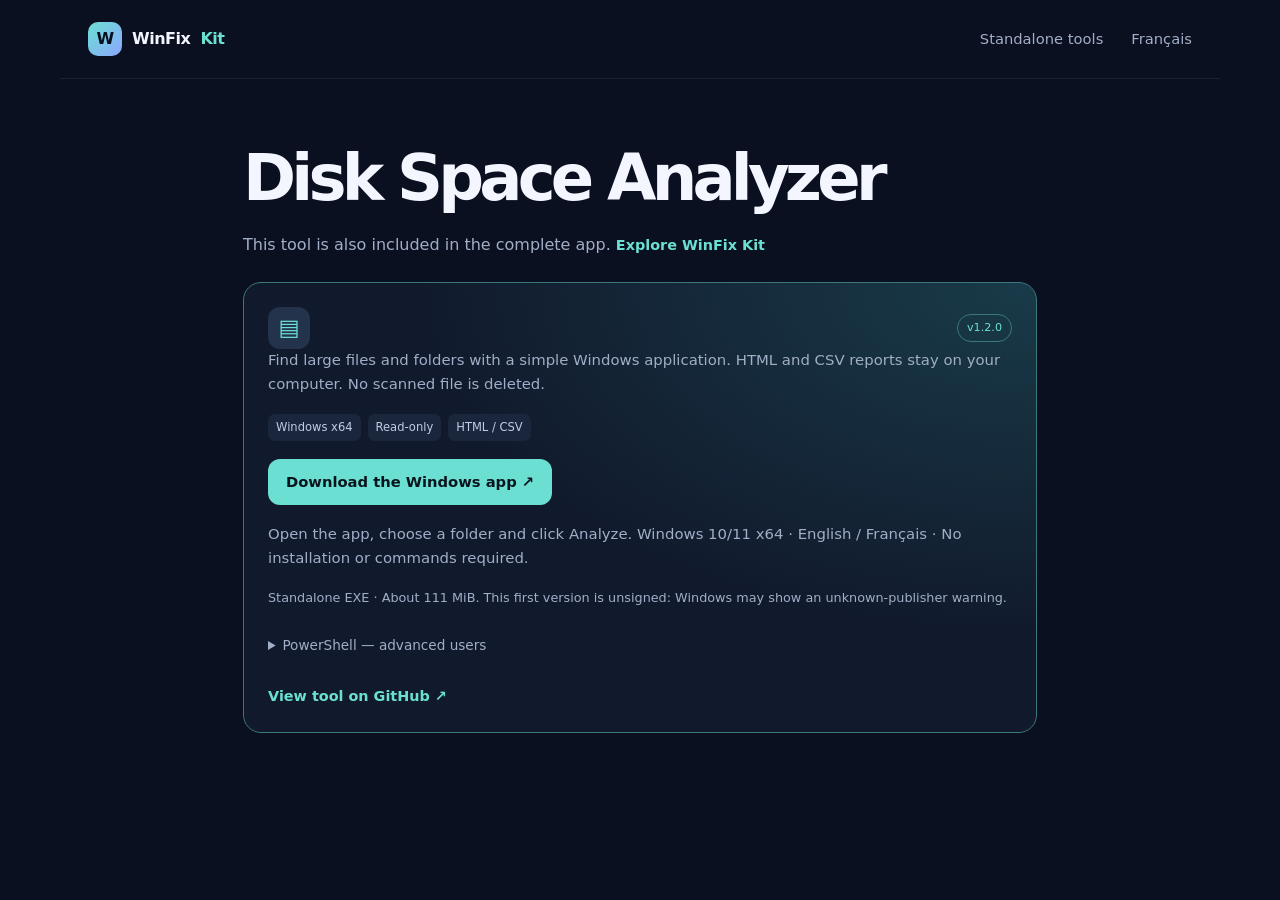
==== disk-space-analyzer/index.html @ ca85877c "Present WinFix Kit and its standalone tools" ====
<!doctype html>
<html lang="en">
<head>
  <meta charset="utf-8">
  <meta name="viewport" content="width=device-width, initial-scale=1">
  <meta name="description" content="Disk Space Analyzer — standalone Windows app and PowerShell version.">
  <meta name="theme-color" content="#0b1020">
  <title>Disk Space Analyzer — WinFix Kit</title>
  <link rel="canonical" href="https://drakkenworld.github.io/winfix-kit-site/disk-space-analyzer/">
  <link rel="alternate" hreflang="en" href="https://drakkenworld.github.io/winfix-kit-site/disk-space-analyzer/">
  <link rel="alternate" hreflang="fr" href="https://drakkenworld.github.io/winfix-kit-site/fr/analyseur-disque/">
  <link rel="stylesheet" href="../assets/css/styles.css">
</head>
<body>
  <header class="site-header">
    <a class="brand" href="../"><span class="brand-mark" aria-hidden="true">W</span> WinFix <strong>Kit</strong></a>
    <nav aria-label="Main navigation">
      <a href="../#tools">Standalone tools</a>
      <a href="../fr/analyseur-disque/" lang="fr" hreflang="fr">Français</a>
    </nav>
  </header>
  <main class="section standalone-detail">
    <h1>Disk Space Analyzer</h1>
    <p class="detail-intro">This tool is also included in the complete app. <a class="text-link" href="../#winfix-kit">Explore WinFix Kit</a></p>
        <article class="tool-card featured">
          <div class="card-top"><span class="tool-icon">▤</span><span class="pill pill-ready">v1.2.0</span></div>
          <p>Find large files and folders with a simple Windows application. HTML and CSV reports stay on your computer. No scanned file is deleted.</p>
          <div class="tag-row"><span>Windows x64</span><span>Read-only</span><span>HTML / CSV</span></div>
          <a class="button button-primary" href="https://github.com/DrakkenWorld/winfix-disk-space-analyzer/releases/latest/download/WinFix-DiskSpaceAnalyzer-Windows-x64.exe">Download the Windows app ↗</a>
          <p>Open the app, choose a folder and click Analyze. Windows 10/11 x64 · English / Français · No installation or commands required.</p>
          <p class="download-note">Standalone EXE · About 111 MiB. This first version is unsigned: Windows may show an unknown-publisher warning.</p>
          <details class="advanced-download"><summary>PowerShell — advanced users</summary>
            <p><a class="text-link" href="https://github.com/DrakkenWorld/winfix-disk-space-analyzer/releases/latest/download/WinFix-DiskSpaceAnalyzer.ps1">Download the PowerShell script</a> · Windows PowerShell 5.1 or PowerShell 7.</p>
            <pre class="usage"><code>.\WinFix-DiskSpaceAnalyzer.ps1 -Path "$env:USERPROFILE\Documents" -Language en</code></pre>
          </details>
          <a class="text-link" href="https://github.com/DrakkenWorld/winfix-disk-space-analyzer" target="_blank" rel="noreferrer">View tool on GitHub ↗</a>
        </article>
  </main>
</body>
</html>
---- assets/css/styles.css ----
:root {
  color-scheme: dark;
  --bg: #0b1020;
  --surface: #111a2d;
  --surface-raised: #151f35;
  --border: #26334d;
  --text: #f3f6ff;
  --muted: #a1aec7;
  --accent: #6be0d2;
  --accent-2: #8ba7ff;
  --radius: 18px;
  font-family: Inter, ui-sans-serif, system-ui, -apple-system, BlinkMacSystemFont, "Segoe UI", sans-serif;
}
* { box-sizing: border-box; }
html { scroll-behavior: smooth; }
body { margin: 0; background: var(--bg); color: var(--text); line-height: 1.6; }
a { color: inherit; text-decoration: none; }
a:focus-visible { outline: 2px solid var(--accent); outline-offset: 4px; }
.site-header, .site-footer { max-width: 1160px; margin: auto; padding: 22px 28px; display: flex; align-items: center; justify-content: space-between; gap: 24px; }
.site-header { border-bottom: 1px solid rgba(255,255,255,.07); }
.brand { display: inline-flex; align-items: center; gap: 10px; font-weight: 650; letter-spacing: -.03em; }
.brand strong { color: var(--accent); }
.brand-mark { display: grid; place-items: center; width: 34px; height: 34px; border-radius: 10px; color: #07111d; background: linear-gradient(135deg,var(--accent),var(--accent-2)); font-weight: 900; }
nav { display: flex; align-items: center; gap: 28px; color: var(--muted); font-size: .92rem; }
nav a:hover, .text-link:hover { color: var(--accent); }
.hero { max-width: 1160px; margin: auto; padding: 64px 28px 42px; display: grid; grid-template-columns: minmax(0,.85fr) minmax(0,1.15fr); align-items: center; gap: 36px; }
.eyebrow { color: var(--accent); font-size: .74rem; font-weight: 750; letter-spacing: .15em; }
.status-dot { display: inline-block; width: 7px; height: 7px; margin-right: 8px; border-radius: 50%; background: var(--accent); box-shadow: 0 0 14px #6be0d277; }
h1 { margin: 24px 0 20px; font-size: clamp(2.8rem, 6vw, 5.3rem); line-height: 1.05; letter-spacing: -.075em; }
.hero-actions { display: flex; flex-wrap: wrap; gap: 12px; margin-top: 30px; }
.button { display: inline-flex; align-items: center; justify-content: center; gap: 10px; min-height: 46px; padding: 0 18px; border-radius: 12px; font-weight: 700; font-size: .92rem; }
.button-primary { background: var(--accent); color: #08151e; }
.button-primary:hover { filter: brightness(1.06); }
.button-secondary { border: 1px solid var(--border); background: rgba(255,255,255,.025); }
.button-secondary:hover { border-color: var(--accent); }
.section { max-width: 1160px; margin: auto; padding: 42px 28px 100px; }
.section-heading { display: flex; align-items: end; justify-content: space-between; gap: 32px; margin-bottom: 28px; }
h2 { margin: 8px 0 0; font-size: clamp(2rem, 4vw, 3.2rem); letter-spacing: -.055em; line-height: 1.1; }
.section-heading > p { max-width: 390px; color: var(--muted); margin: 0; }
.tool-grid { display: grid; grid-template-columns: repeat(6, minmax(0, 1fr)); gap: 16px; }
.tool-card { grid-column: span 2; min-height: 280px; padding: 24px; border: 1px solid var(--border); border-radius: var(--radius); background: linear-gradient(145deg, var(--surface), #0e1627); display: flex; flex-direction: column; align-items: flex-start; }
.tool-card.featured { grid-column: span 3; border-color: #3c777b; background: radial-gradient(ellipse at 100% 0%, #193b49 0, transparent 55%), var(--surface); }
.card-top { width: 100%; display: flex; justify-content: space-between; align-items: center; gap: 10px; }
.tool-icon { display: grid; place-items: center; width: 42px; height: 42px; border-radius: 12px; background: #23334b; color: var(--accent); font-size: 1.4rem; }
.pill { border: 1px solid var(--border); border-radius: 99px; padding: 4px 9px; color: var(--muted); font-size: .7rem; }
.pill-ready { color: var(--accent); border-color: #3b777b; }
.tool-card h3 { margin: 22px 0 6px; font-size: 1.22rem; letter-spacing: -.025em; }
.tool-card p { margin: 0 0 18px; color: var(--muted); font-size: .93rem; }
.tool-card > .button + p { margin-top: 18px; }
.tool-card > .button { max-width: 100%; text-align: center; padding-top: 10px; padding-bottom: 10px; }
.tool-card .download-note { font-size: .8rem; }
.advanced-download { width: 100%; margin: 0 0 20px; }
.advanced-download summary { cursor: pointer; color: var(--muted); font-size: .85rem; padding: 8px 0; }
.advanced-download summary:focus-visible { outline: 2px solid var(--accent); outline-offset: 3px; }
.advanced-download p { margin-top: 10px; }
.tag-row { display: flex; flex-wrap: wrap; gap: 7px; margin-top: auto; margin-bottom: 18px; }
.tag-row span { padding: 4px 8px; border-radius: 7px; background: #1a263b; color: #c0cce2; font-size: .72rem; }
.text-link { color: var(--accent); font-weight: 700; font-size: .9rem; }
.muted { color: #7e8ba4; font-size: .88rem; margin-top: auto; }
.principles { padding: 90px max(28px, calc((100% - 1104px)/2)); background: #0e1627; border-block: 1px solid rgba(255,255,255,.06); }
.principles h2 { margin-bottom: 44px; }
.principle-grid { display: grid; grid-template-columns: repeat(3,1fr); gap: 34px; }
.principle-number { color: var(--accent); font-size: .8rem; font-weight: 800; }
.principle-grid h3 { margin: 12px 0 5px; }
.principle-grid p, .support p { color: var(--muted); }
.support { max-width: 1104px; margin: 18px auto 0; padding: 16px 22px; display: flex; align-items: center; justify-content: space-between; gap: 18px; border: 1px solid var(--border); border-radius: var(--radius); background: var(--surface); }
.support > div { max-width: 670px; }
.support h2 { margin: 0 0 4px; font-size: 1.12rem; }
.support p { margin: 0; font-size: .9rem; }
.support .support-note { margin-top: 4px; }
.site-footer { border-top: 1px solid rgba(255,255,255,.07); color: var(--muted); font-size: .8rem; flex-wrap: wrap; }
.site-footer p { margin: 0; }
@media (max-width: 760px) {
  .site-header { align-items: flex-start; flex-direction: column; }
  nav { gap: 18px; flex-wrap: wrap; }
  .hero { grid-template-columns: 1fr; padding-top: 36px; gap: 24px; }
  .section-heading, .support { align-items: flex-start; flex-direction: column; }
  .support { padding: 14px 16px; gap: 12px; }

  .tool-card, .tool-card.featured { grid-column: span 6; }
  .principle-grid { grid-template-columns: 1fr; gap: 22px; }
}
@media (prefers-reduced-motion: reduce) { html { scroll-behavior: auto; } }
.language-switch { display: inline-flex; gap: 9px; align-items: center; font-size: .84rem; }
.language-switch [aria-current="page"] { color: var(--text); font-weight: 700; }
.usage-label { margin-bottom: 6px !important; font-size: .82rem !important; }
.usage { width: 100%; margin: 0 0 20px; padding: 12px; background: #0b1020; border: 1px solid var(--border); border-radius: 8px; white-space: pre-wrap; overflow-wrap: anywhere; font-size: .78rem; }
.support { width: calc(100% - 56px); }
.support .support-note { font-size: .85rem; }
.support > .button { flex-shrink: 0; }

.hero-copy > p:not(.eyebrow), .app-details p, .help > p, .detail-intro { color: var(--muted); }
.hero-copy .hero-lead { color: var(--text) !important; font-size: 1.45rem; font-weight: 650; line-height: 1.3; margin: 0; }
.hero-copy h1 { margin: 10px 0 14px; }
.app-preview { margin: 0; min-width: 0; }
.app-preview img { width: 100%; height: auto; display: block; border-radius: 12px; border: 1px solid var(--border); }
.app-preview figcaption { color: var(--muted); font-size: .8rem; margin-top: 8px; }
.app-details { max-width: 1104px; width: calc(100% - 56px); margin: 0 auto; padding: 24px; display: grid; grid-template-columns: 1.15fr 1fr; gap: 30px; background: var(--surface); border: 1px solid var(--border); border-radius: var(--radius); }
.app-details h2, .app-details h3 { margin: 0; }
.app-details h2 { font-size: clamp(1.35rem, 2.6vw, 2rem); }
.app-details .release-status { color: var(--accent); font-weight: 700; margin-bottom: 0; }
.app-details p:last-child { margin-bottom: 0; }
.module-list { display: flex; flex-wrap: wrap; gap: 8px; list-style: none; padding: 0; margin-bottom: 0; }
.module-list li { background: #1a263b; color: var(--text); border-radius: 7px; padding: 4px 9px; font-size: .85rem; }
.section.standalone, .section.help { padding-bottom: 42px; }
.standalone .tool-card { min-height: 0; }
.standalone .tool-card h3 { margin-top: 0; }
.tool-actions { display: flex; flex-wrap: wrap; align-items: center; gap: 10px 16px; margin-top: auto; }
.standalone-detail { max-width: 850px; }
.standalone-detail h1 { font-size: clamp(2rem, 5.5vw, 4rem); }
.standalone-detail .tool-card { margin-top: 24px; }
.support { margin-bottom: 24px; }
@media (max-width: 760px) {
  .app-details { grid-template-columns: 1fr; gap: 18px; padding: 18px; }
}
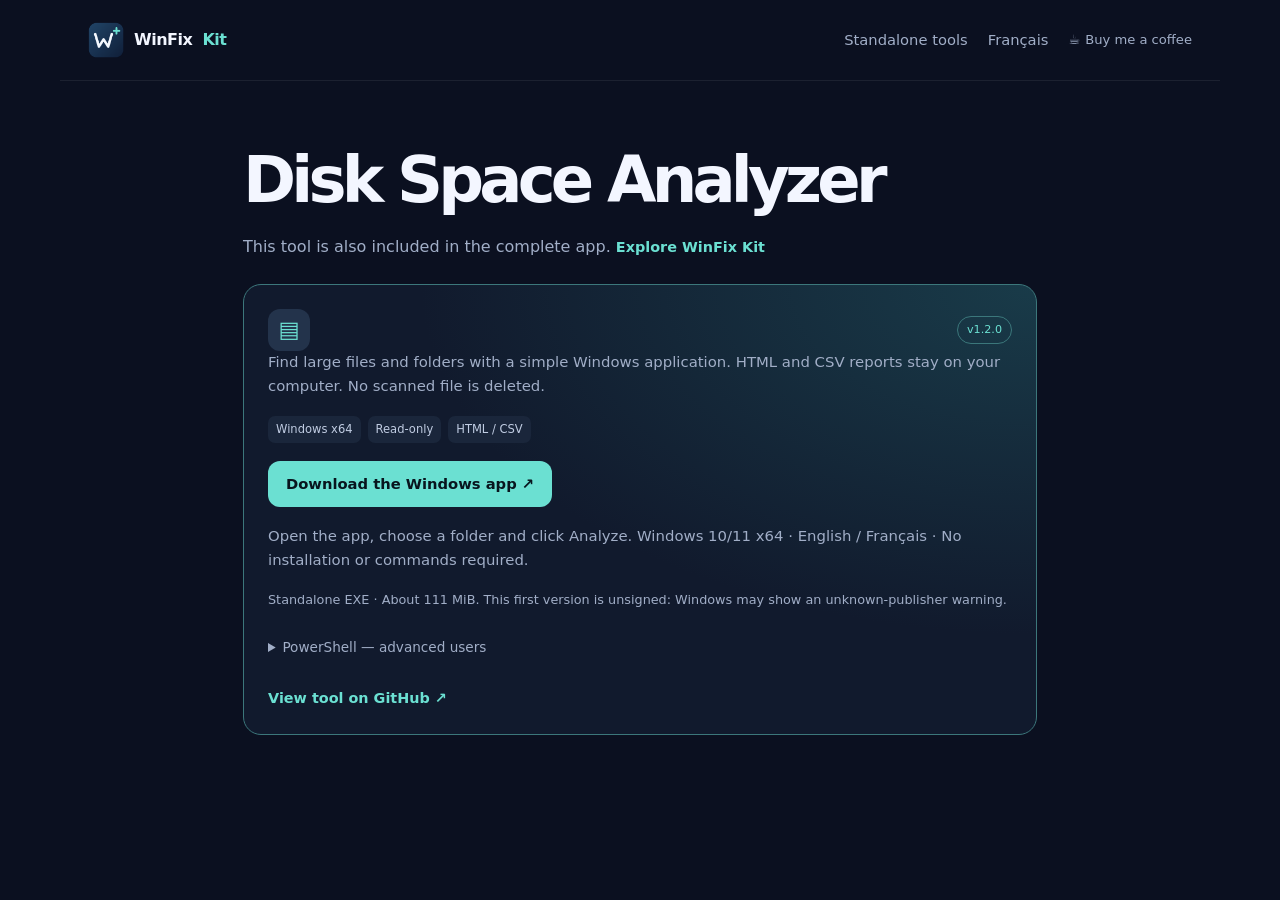
==== commit 450c5962: "Ajouter le logo WinFix Kit et le lien de soutien en en-tête" ====
--- a/disk-space-analyzer/index.html
+++ b/disk-space-analyzer/index.html
@@ -9,14 +9,16 @@
   <link rel="canonical" href="https://drakkenworld.github.io/winfix-kit-site/disk-space-analyzer/">
   <link rel="alternate" hreflang="en" href="https://drakkenworld.github.io/winfix-kit-site/disk-space-analyzer/">
   <link rel="alternate" hreflang="fr" href="https://drakkenworld.github.io/winfix-kit-site/fr/analyseur-disque/">
+  <link rel="icon" type="image/png" href="../assets/images/winfix-logo.png">
   <link rel="stylesheet" href="../assets/css/styles.css">
 </head>
 <body>
   <header class="site-header">
-    <a class="brand" href="../"><span class="brand-mark" aria-hidden="true">W</span> WinFix <strong>Kit</strong></a>
+    <a class="brand" href="../"><img class="brand-mark" src="../assets/images/winfix-logo.png" width="36" height="36" alt=""> WinFix <strong>Kit</strong></a>
     <nav aria-label="Main navigation">
       <a href="../#tools">Standalone tools</a>
       <a href="../fr/analyseur-disque/" lang="fr" hreflang="fr">Français</a>
+      <a class="support-link" href="https://buymeacoffee.com/drakken" target="_blank" rel="noreferrer"><span aria-hidden="true">☕</span> Buy me a coffee</a>
     </nav>
   </header>
   <main class="section standalone-detail">
--- a/assets/css/styles.css
+++ b/assets/css/styles.css
@@ -20,8 +20,8 @@
 .site-header { border-bottom: 1px solid rgba(255,255,255,.07); }
 .brand { display: inline-flex; align-items: center; gap: 10px; font-weight: 650; letter-spacing: -.03em; }
 .brand strong { color: var(--accent); }
-.brand-mark { display: grid; place-items: center; width: 34px; height: 34px; border-radius: 10px; color: #07111d; background: linear-gradient(135deg,var(--accent),var(--accent-2)); font-weight: 900; }
-nav { display: flex; align-items: center; gap: 28px; color: var(--muted); font-size: .92rem; }
+.brand-mark { display: block; width: 36px; height: 36px; flex: 0 0 36px; }
+nav { display: flex; align-items: center; flex-wrap: wrap; gap: 12px 20px; color: var(--muted); font-size: .92rem; }
 nav a:hover, .text-link:hover { color: var(--accent); }
 .hero { max-width: 1160px; margin: auto; padding: 64px 28px 42px; display: grid; grid-template-columns: minmax(0,.85fr) minmax(0,1.15fr); align-items: center; gap: 36px; }
 .eyebrow { color: var(--accent); font-size: .74rem; font-weight: 750; letter-spacing: .15em; }
@@ -62,20 +62,14 @@
 .principle-grid { display: grid; grid-template-columns: repeat(3,1fr); gap: 34px; }
 .principle-number { color: var(--accent); font-size: .8rem; font-weight: 800; }
 .principle-grid h3 { margin: 12px 0 5px; }
-.principle-grid p, .support p { color: var(--muted); }
-.support { max-width: 1104px; margin: 18px auto 0; padding: 16px 22px; display: flex; align-items: center; justify-content: space-between; gap: 18px; border: 1px solid var(--border); border-radius: var(--radius); background: var(--surface); }
-.support > div { max-width: 670px; }
-.support h2 { margin: 0 0 4px; font-size: 1.12rem; }
-.support p { margin: 0; font-size: .9rem; }
-.support .support-note { margin-top: 4px; }
+.principle-grid p { color: var(--muted); }
 .site-footer { border-top: 1px solid rgba(255,255,255,.07); color: var(--muted); font-size: .8rem; flex-wrap: wrap; }
 .site-footer p { margin: 0; }
 @media (max-width: 760px) {
   .site-header { align-items: flex-start; flex-direction: column; }
   nav { gap: 18px; flex-wrap: wrap; }
   .hero { grid-template-columns: 1fr; padding-top: 36px; gap: 24px; }
-  .section-heading, .support { align-items: flex-start; flex-direction: column; }
-  .support { padding: 14px 16px; gap: 12px; }
+  .section-heading { align-items: flex-start; flex-direction: column; }
 
   .tool-card, .tool-card.featured { grid-column: span 6; }
   .principle-grid { grid-template-columns: 1fr; gap: 22px; }
@@ -85,9 +79,6 @@
 .language-switch [aria-current="page"] { color: var(--text); font-weight: 700; }
 .usage-label { margin-bottom: 6px !important; font-size: .82rem !important; }
 .usage { width: 100%; margin: 0 0 20px; padding: 12px; background: #0b1020; border: 1px solid var(--border); border-radius: 8px; white-space: pre-wrap; overflow-wrap: anywhere; font-size: .78rem; }
-.support { width: calc(100% - 56px); }
-.support .support-note { font-size: .85rem; }
-.support > .button { flex-shrink: 0; }
 
 .hero-copy > p:not(.eyebrow), .app-details p, .help > p, .detail-intro { color: var(--muted); }
 .hero-copy .hero-lead { color: var(--text) !important; font-size: 1.45rem; font-weight: 650; line-height: 1.3; margin: 0; }
@@ -109,7 +100,7 @@
 .standalone-detail { max-width: 850px; }
 .standalone-detail h1 { font-size: clamp(2rem, 5.5vw, 4rem); }
 .standalone-detail .tool-card { margin-top: 24px; }
-.support { margin-bottom: 24px; }
 @media (max-width: 760px) {
   .app-details { grid-template-columns: 1fr; gap: 18px; padding: 18px; }
-}+}
+.support-link { display: inline-flex; align-items: center; gap: 5px; white-space: nowrap; font-size: .82rem; }
